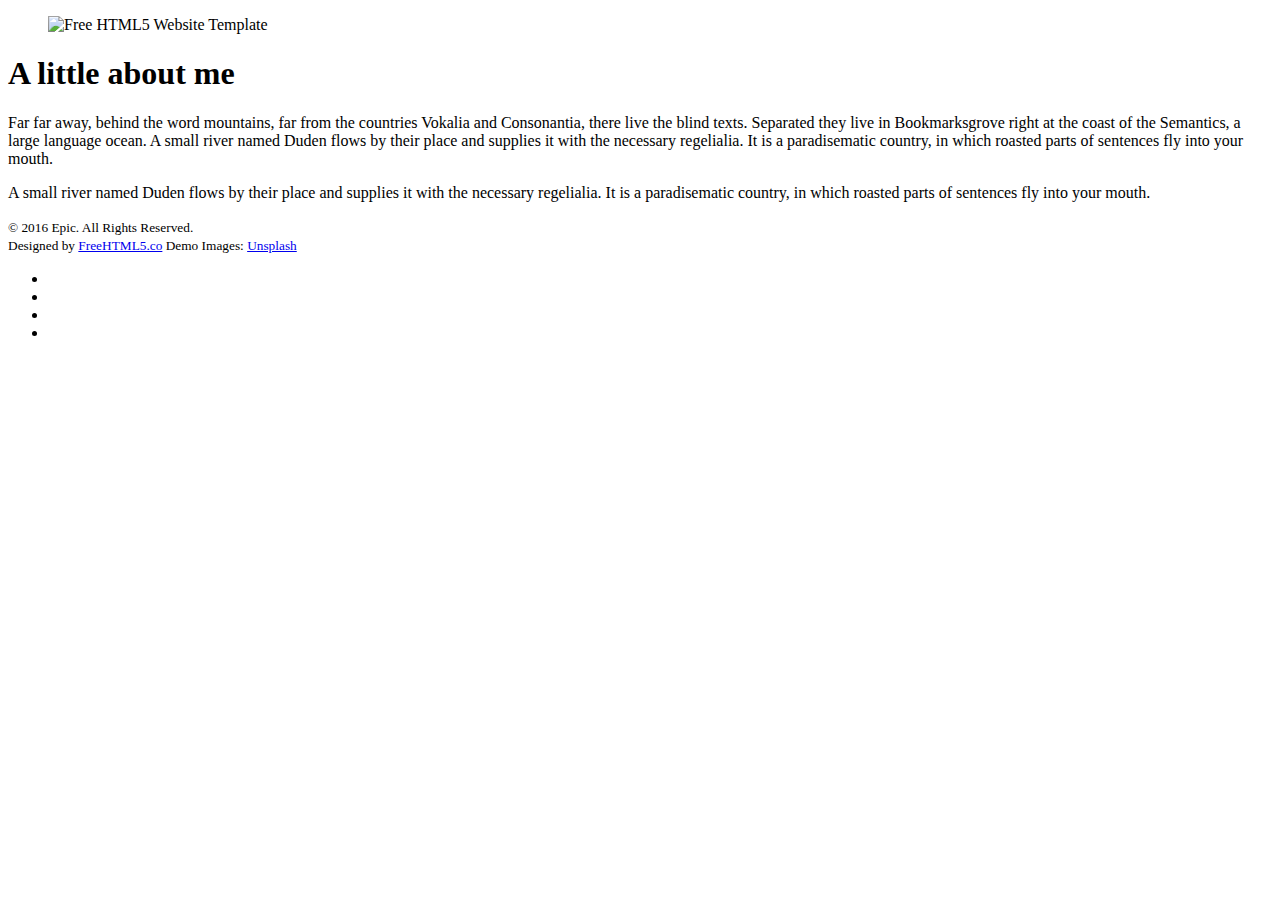
==== about.html @ 95648d62 "add photograph page" ====
<!DOCTYPE html>
<!--[if lt IE 7]>      <html class="no-js lt-ie9 lt-ie8 lt-ie7"> <![endif]-->
<!--[if IE 7]>         <html class="no-js lt-ie9 lt-ie8"> <![endif]-->
<!--[if IE 8]>         <html class="no-js lt-ie9"> <![endif]-->
<!--[if gt IE 8]><!--> <html class="no-js"> <!--<![endif]-->
	<head>
	<meta charset="utf-8">
	<meta http-equiv="X-UA-Compatible" content="IE=edge">
	<title>Epic &mdash; Fully Responsive Free HTML5 Bootstrap Website Template by FREEHTML5.co</title>
	<meta name="viewport" content="width=device-width, initial-scale=1">
	<meta name="description" content="Free HTML5 Template by FREEHTML5.CO" />
	<meta name="keywords" content="free html5, free template, free bootstrap, website template, html5, css3, mobile first, responsive" />
	<meta name="author" content="FREEHTML5.CO" />

  <!-- 
	//////////////////////////////////////////////////////

	FREE HTML5 TEMPLATE 
	DESIGNED & DEVELOPED by FREEHTML5.CO
		
	Website: 		http://freehtml5.co/
	Email: 			info@freehtml5.co
	Twitter: 		http://twitter.com/fh5co
	Facebook: 		https://www.facebook.com/fh5co

	//////////////////////////////////////////////////////
	 -->

  	<!-- Facebook and Twitter integration -->
	<meta property="og:title" content=""/>
	<meta property="og:image" content=""/>
	<meta property="og:url" content=""/>
	<meta property="og:site_name" content=""/>
	<meta property="og:description" content=""/>
	<meta name="twitter:title" content="" />
	<meta name="twitter:image" content="" />
	<meta name="twitter:url" content="" />
	<meta name="twitter:card" content="" />

	<!-- Place favicon.ico and apple-touch-icon.png in the root directory -->
	<link rel="shortcut icon" href="favicon.ico">
	<!-- Google Fonts -->
	<link href='http://fonts.googleapis.com/css?family=Playfair+Display:400,700,400italic|Roboto:400,300,700' rel='stylesheet' type='text/css'>
	<!-- Animate -->
	<link rel="stylesheet" href="css/animate.css">
	<!-- Icomoon -->
	<link rel="stylesheet" href="css/icomoon.css">
	<!-- Bootstrap  -->
	<link rel="stylesheet" href="css/bootstrap.css">
	<!-- Magnific Popup -->
	<link rel="stylesheet" href="css/magnific-popup.css">

	<link rel="stylesheet" href="css/style.css">

	
	<!-- jQuery -->
	<script src="js/jquery.min.js"></script>
	<!-- jQuery Easing -->
	<script src="js/jquery.easing.1.3.js"></script>
	<!-- Bootstrap -->
	<script src="js/bootstrap.min.js"></script>
	<!-- Waypoints -->
	<script src="js/jquery.waypoints.min.js"></script>
	<!-- Magnific Popup -->
	<script src="js/jquery.magnific-popup.min.js"></script>
	
	<!-- Main JS -->
	<script src="js/main.js"></script>


	<!-- Modernizr JS -->
	<script src="js/modernizr-2.6.2.min.js"></script>
	<!-- FOR IE9 below -->
	<!--[if lt IE 9]>
	<script src="js/respond.min.js"></script>
	<![endif]-->

	</head>
	<body>
	
	<!-- Loader -->
	<div class="fh5co-loader"></div>
	
	<div id="fh5co-logo" class="inside-page">
		<a href="index.html" class="transition"><i class="icon-camera"></i><em><span class="icon-home"></span></em></a>	
	</div>

	<div id="fh5co-main" role="main">
		
		<div class="container">
			
			
			<figure class="fh5co-img">
				<img src="images/single_1.jpg" alt="Free HTML5 Website Template" class="img-responsive animate-box">
			</figure>

			<div class="row">
				<div class="col-md-8 col-md-push-4 fh5co-heading">
					<h1>A little about me</h1>
					<p>Far far away, behind the word mountains, far from the countries Vokalia and Consonantia, there live the blind texts. Separated they live in Bookmarksgrove right at the coast of the Semantics, a large language ocean. A small river named Duden flows by their place and supplies it with the necessary regelialia. It is a paradisematic country, in which roasted parts of sentences fly into your mouth.</p>
					<p>A small river named Duden flows by their place and supplies it with the necessary regelialia. It is a paradisematic country, in which roasted parts of sentences fly into your mouth.</p>
				</div>
			</div>
			<div id="fh5co-footer">
				<p><small>&copy; 2016 Epic. All Rights Reserved. <br> Designed by <a href="http://freehtml5.co/" target="_blank">FreeHTML5.co</a> Demo Images: <a href="http://unsplash.com/" target="_blank">Unsplash</a></small></p>
				<ul class="fh5co-social">
					<li><a href="#"><i class="icon-twitter-with-circle"></i></a></li>
					<li><a href="#"><i class="icon-facebook-with-circle"></i></a></li>
					<li><a href="#"><i class="icon-instagram-with-circle"></i></a></li>
					<li><a href="#"><i class="icon-dribbble-with-circle"></i></a></li>
				</ul>
			</div>
				
		</div>

	</div>

	</body>
</html>
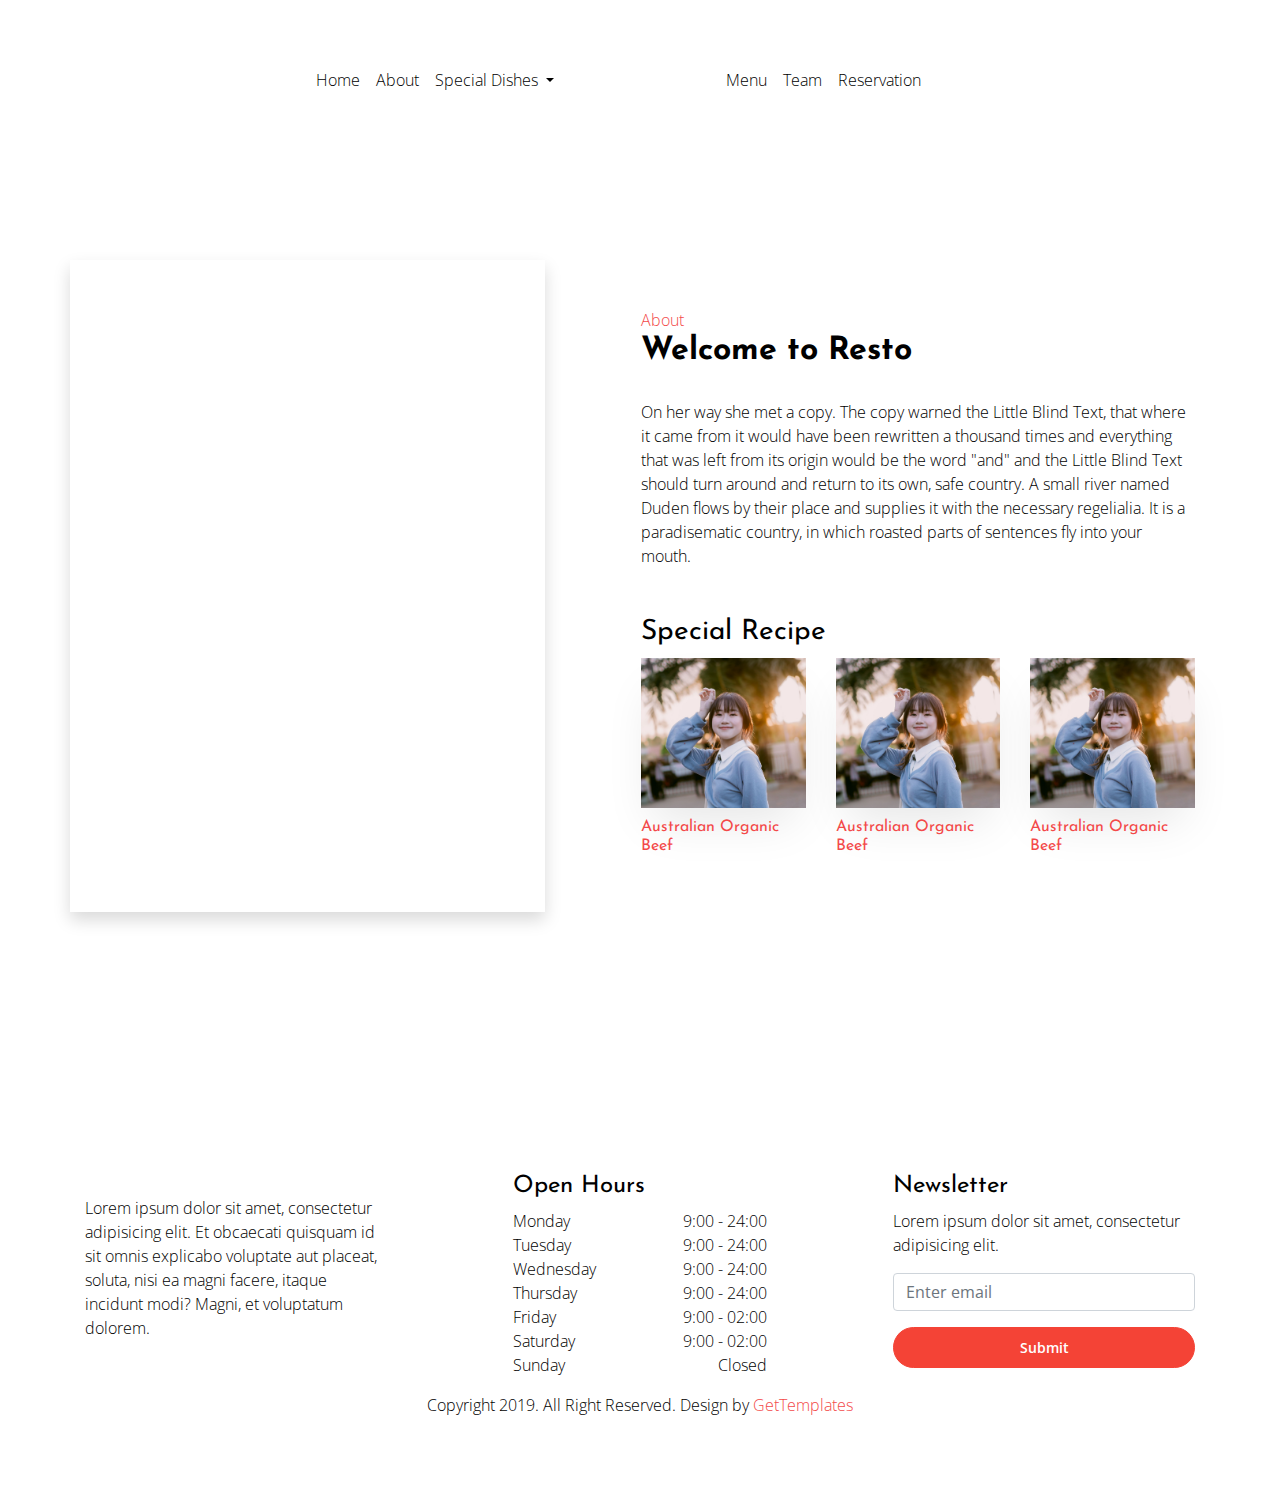
==== commit 88add452: "web baru" ====
--- a/about.html
+++ b/about.html
@@ -1,121 +1,248 @@
-
 <!DOCTYPE html>
-<!--[if lt IE 7]>      <html class="no-js lt-ie9 lt-ie8 lt-ie7"> <![endif]-->
-<!--[if IE 7]>         <html class="no-js lt-ie9 lt-ie8"> <![endif]-->
-<!--[if IE 8]>         <html class="no-js lt-ie9"> <![endif]-->
-<!--[if gt IE 8]><!--> <html class="no-js"> <!--<![endif]-->
-	<head>
-	<meta charset="utf-8">
-	<meta http-equiv="X-UA-Compatible" content="IE=edge">
-	<title>Epic &mdash; Fully Responsive Free HTML5 Bootstrap Website Template by FREEHTML5.co</title>
-	<meta name="viewport" content="width=device-width, initial-scale=1">
-	<meta name="description" content="Free HTML5 Template by FREEHTML5.CO" />
-	<meta name="keywords" content="free html5, free template, free bootstrap, website template, html5, css3, mobile first, responsive" />
-	<meta name="author" content="FREEHTML5.CO" />
-
-  <!-- 
-	//////////////////////////////////////////////////////
-
-	FREE HTML5 TEMPLATE 
-	DESIGNED & DEVELOPED by FREEHTML5.CO
-		
-	Website: 		http://freehtml5.co/
-	Email: 			info@freehtml5.co
-	Twitter: 		http://twitter.com/fh5co
-	Facebook: 		https://www.facebook.com/fh5co
-
-	//////////////////////////////////////////////////////
-	 -->
-
-  	<!-- Facebook and Twitter integration -->
-	<meta property="og:title" content=""/>
-	<meta property="og:image" content=""/>
-	<meta property="og:url" content=""/>
-	<meta property="og:site_name" content=""/>
-	<meta property="og:description" content=""/>
-	<meta name="twitter:title" content="" />
-	<meta name="twitter:image" content="" />
-	<meta name="twitter:url" content="" />
-	<meta name="twitter:card" content="" />
-
-	<!-- Place favicon.ico and apple-touch-icon.png in the root directory -->
-	<link rel="shortcut icon" href="favicon.ico">
-	<!-- Google Fonts -->
-	<link href='http://fonts.googleapis.com/css?family=Playfair+Display:400,700,400italic|Roboto:400,300,700' rel='stylesheet' type='text/css'>
-	<!-- Animate -->
-	<link rel="stylesheet" href="css/animate.css">
-	<!-- Icomoon -->
-	<link rel="stylesheet" href="css/icomoon.css">
-	<!-- Bootstrap  -->
-	<link rel="stylesheet" href="css/bootstrap.css">
-	<!-- Magnific Popup -->
-	<link rel="stylesheet" href="css/magnific-popup.css">
-
-	<link rel="stylesheet" href="css/style.css">
-
+<!--
+	Resto by GetTemplates.co
+	URL: https://gettemplates.co
+-->
+<html lang="en">
+
+<head>
+
+    <meta charset="utf-8">
+    <meta http-equiv="X-UA-Compatible" content="IE=edge">
+    <title>Resto - Restaurant Bootstrap 4 Template by GetTemplates.co</title>
+    <meta name="description" content="Resto">
+    <meta name="viewport" content="width=device-width, initial-scale=1, shrink-to-fit=no">
+
+    <!-- External CSS -->
+    <link rel="stylesheet" href="vendor/bootstrap/bootstrap.min.css">
+    <link rel="stylesheet" href="vendor/select2/select2.min.css">
+    <link rel="stylesheet" href="vendor/owlcarousel/owl.carousel.min.css">
+    <link rel="stylesheet" href="https://cdn.rawgit.com/noelboss/featherlight/1.7.13/release/featherlight.min.css">
+    <link rel="stylesheet" href="https://cdnjs.cloudflare.com/ajax/libs/tempusdominus-bootstrap-4/5.0.1/css/tempusdominus-bootstrap-4.min.css">
+    <link rel="stylesheet" href="https://cdnjs.cloudflare.com/ajax/libs/font-awesome/5.8.1/css/brands.css">
+
+    <!-- Fonts -->
+    <link rel="stylesheet" href="https://fonts.googleapis.com/css?family=Open+Sans:300,400,700|Josefin+Sans:300,400,700">
+    <link rel="stylesheet" href="https://cdn.linearicons.com/free/1.0.0/icon-font.min.css">
+    <link rel="stylesheet" href="https://use.fontawesome.com/releases/v5.8.1/css/all.css" integrity="sha384-50oBUHEmvpQ+1lW4y57PTFmhCaXp0ML5d60M1M7uH2+nqUivzIebhndOJK28anvf" crossorigin="anonymous">
+
+    <!-- CSS -->
+    <link rel="stylesheet" href="css/style.min.css">
+
+    <!-- Modernizr JS for IE8 support of HTML5 elements and media queries -->
+    <script src="https://cdnjs.cloudflare.com/ajax/libs/modernizr/2.8.3/modernizr.js"></script>
+
+</head>
+<body data-spy="scroll" data-target="#navbar">
+	<div id="side-nav" class="sidenav">
+	<a href="javascript:void(0)" id="side-nav-close">&times;</a>
 	
-	<!-- jQuery -->
-	<script src="js/jquery.min.js"></script>
-	<!-- jQuery Easing -->
-	<script src="js/jquery.easing.1.3.js"></script>
-	<!-- Bootstrap -->
-	<script src="js/bootstrap.min.js"></script>
-	<!-- Waypoints -->
-	<script src="js/jquery.waypoints.min.js"></script>
-	<!-- Magnific Popup -->
-	<script src="js/jquery.magnific-popup.min.js"></script>
+	<div class="sidenav-content">
+		<p>
+			Kuncen WB1, Wirobrajan 10010, DIY
+		</p>
+		<p>
+			<span class="fs-16 primary-color">(+68) 120034509</span>
+		</p>
+		<p>info@yourdomain.com</p>
+	</div>
+</div>	<div id="side-search" class="sidenav">
+	<a href="javascript:void(0)" id="side-search-close">&times;</a>
+	<div class="sidenav-content">
+		<form action="">
+
+			<div class="input-group md-form form-sm form-2 pl-0">
+			  <input class="form-control my-0 py-1 red-border" type="text" placeholder="Search" aria-label="Search">
+			  <div class="input-group-append">
+			    <button class="input-group-text red lighten-3" id="basic-text1">
+			    	<i class="fas fa-search text-grey" aria-hidden="true"></i>
+			    </button>
+			  </div>
+			</div>
+
+		</form>
+	</div>
 	
+ 	
+</div>	<div id="canvas-overlay"></div>
+	<div class="boxed-page">
+		<nav id="navbar-header" class="navbar navbar-expand-lg">
+    <div class="container">
+        <a class="navbar-brand navbar-brand-center d-flex align-items-center p-0 only-mobile" href="/">
+            <img src="img/logo.png" alt="">
+        </a>
+        <button class="navbar-toggler" type="button" data-toggle="collapse" data-target="#navbarSupportedContent" aria-controls="navbarSupportedContent" aria-expanded="false" aria-label="Toggle navigation">
+            <span class="lnr lnr-menu"></span>
+        </button>
+
+        <div class="collapse navbar-collapse justify-content-between" id="navbarSupportedContent">
+            <ul class="navbar-nav d-flex justify-content-between">
+                <li class="nav-item only-desktop">
+                    <a class="nav-link" id="side-nav-open" href="#">
+                        <span class="lnr lnr-menu"></span>
+                    </a>
+                </li>
+                <div class="d-flex flex-lg-row flex-column">
+                    <li class="nav-item active">
+                        <a class="nav-link" href="/">Home <span class="sr-only">(current)</span></a>
+                    </li>
+                    <li class="nav-item">
+                        <a class="nav-link" href="about.html">About</a>
+                    </li>
+
+                    <li class="nav-item dropdown">
+                        <a class="nav-link dropdown-toggle" href="#" id="navbarDropdown" role="button" data-toggle="dropdown" aria-haspopup="true" aria-expanded="false">
+                          Special Dishes
+                        </a>
+                        <div class="dropdown-menu" aria-labelledby="navbarDropdown">
+                          <a class="dropdown-item" href="special-dishes.html">Beef Steak Sauce</a>
+                          <a class="dropdown-item" href="special-dishes.html">Salmon Zucchini</a>
+                        </div>
+                    </li>
+                </div>
+            </ul>
+            
+            <a class="navbar-brand navbar-brand-center d-flex align-items-center only-desktop" href="#">
+                <img src="img/logo.png" alt="">
+            </a>
+            <ul class="navbar-nav d-flex justify-content-between">
+                <div class="d-flex flex-lg-row flex-column">
+                    <li class="nav-item active">
+                        <a class="nav-link" href="menu.html">Menu</a>
+                    </li>
+                    <li class="nav-item">
+                        <a class="nav-link" href="team.html">Team</a>
+                    </li>
+
+                    <li class="nav-item dropdown">
+                        <a class="nav-link" href="reservation.html">Reservation</a>
+                    </li>
+                </div>
+                <li class="nav-item">
+                    <a id="side-search-open" class="nav-link" href="#">
+                        <span class="lnr lnr-magnifier"></span>
+                    </a>
+                </li>
+            </ul>
+        </div>
+    </div>
+</nav>		<!-- Welcome Section -->
+<section id="gtco-welcome" class="bg-white section-padding">
+    <div class="container">
+        <div class="section-content">
+            <div class="row">
+                <div class="col-sm-5 img-bg d-flex shadow align-items-center justify-content-center justify-content-md-end img-2" style="background-image: url(img/hero-2.jpg);">
+                    
+                </div>
+                <div class="col-sm-7 py-5 pl-md-0 pl-4">
+                    <div class="heading-section pl-lg-5 ml-md-5">
+                        <span class="subheading">
+                            About
+                        </span>
+                        <h2>
+                            Welcome to Resto
+                        </h2>
+                    </div>
+                    <div class="pl-lg-5 ml-md-5">
+                        <p>On her way she met a copy. The copy warned the Little Blind Text, that where it came from it would have been rewritten a thousand times and everything that was left from its origin would be the word "and" and the Little Blind Text should turn around and return to its own, safe country. A small river named Duden flows by their place and supplies it with the necessary regelialia. It is a paradisematic country, in which roasted parts of sentences fly into your mouth.</p>
+                        <h3 class="mt-5">Special Recipe</h3>
+                        <div class="row">
+                            <div class="col-4">
+                                <a href="#" class="thumb-menu">
+                                    <img class="img-fluid img-cover" src="img/hero-1.jpg" />
+                                    <h6>Australian Organic Beef</h6>
+                                </a>
+                            </div>
+                            <div class="col-4">
+                                <a href="#" class="thumb-menu">
+                                    <img class="img-fluid img-cover" src="img/hero-1.jpg" />
+                                    <h6>Australian Organic Beef</h6>
+                                </a>
+                            </div>
+                            <div class="col-4">
+                                <a href="#" class="thumb-menu">
+                                    <img class="img-fluid img-cover" src="img/hero-1.jpg"/>
+                                    <h6>Australian Organic Beef</h6>
+                                </a>
+                            </div>
+                        </div>
+                    </div>
+                </div>
+            </div>
+        </div>
+    </div>
+</section>
+<!-- End of Welcome Section -->		<footer class="mastfoot pb-5 bg-white section-padding pb-0">
+    <div class="inner container">
+         <div class="row">
+         	<div class="col-lg-4">
+         		<div class="footer-widget pr-lg-5 pr-0">
+         			<img src="img/logo.png" class="img-fluid footer-logo mb-3" alt="">
+	         		<p>Lorem ipsum dolor sit amet, consectetur adipisicing elit. Et obcaecati quisquam id sit omnis explicabo voluptate aut placeat, soluta, nisi ea magni facere, itaque incidunt modi? Magni, et voluptatum dolorem.</p>
+	         		<nav class="nav nav-mastfoot justify-content-start">
+		                <a class="nav-link" href="#">
+		                	<i class="fab fa-facebook-f"></i>
+		                </a>
+		                <a class="nav-link" href="#">
+		                	<i class="fab fa-twitter"></i>
+		                </a>
+		                <a class="nav-link" href="#">
+		                	<i class="fab fa-instagram"></i>
+		                </a>
+		            </nav>
+         		</div>
+         		
+         	</div>
+         	<div class="col-lg-4">
+         		<div class="footer-widget px-lg-5 px-0">
+         			<h4>Open Hours</h4>
+	         		<ul class="list-unstyled open-hours">
+		                <li class="d-flex justify-content-between"><span>Monday</span><span>9:00 - 24:00</span></li>
+		                <li class="d-flex justify-content-between"><span>Tuesday</span><span>9:00 - 24:00</span></li>
+		                <li class="d-flex justify-content-between"><span>Wednesday</span><span>9:00 - 24:00</span></li>
+		                <li class="d-flex justify-content-between"><span>Thursday</span><span>9:00 - 24:00</span></li>
+		                <li class="d-flex justify-content-between"><span>Friday</span><span>9:00 - 02:00</span></li>
+		                <li class="d-flex justify-content-between"><span>Saturday</span><span>9:00 - 02:00</span></li>
+		                <li class="d-flex justify-content-between"><span>Sunday</span><span> Closed</span></li>
+		              </ul>
+         		</div>
+         		
+         	</div>
+
+         	<div class="col-lg-4">
+         		<div class="footer-widget pl-lg-5 pl-0">
+         			<h4>Newsletter</h4>
+	         		<p>Lorem ipsum dolor sit amet, consectetur adipisicing elit.</p>
+	         		<form id="newsletter">
+						<div class="form-group">
+							<input type="email" class="form-control" id="emailNewsletter" aria-describedby="emailNewsletter" placeholder="Enter email">
+						</div>
+						<button type="submit" class="btn btn-primary w-100">Submit</button>
+					</form>
+         		</div>
+         		
+         	</div>
+         	<div class="col-md-12 d-flex align-items-center">
+         		<p class="mx-auto text-center mb-0">Copyright 2019. All Right Reserved. Design by <a href="https://gettemplates.co" target="_blank">GetTemplates</a></p>
+         	</div>
+            
+        </div>
+    </div>
+</footer>	</div>
+	
+</div>
+	<!-- External JS -->
+	<script src="https://ajax.googleapis.com/ajax/libs/jquery/3.3.1/jquery.min.js"></script>
+	<script src="https://cdnjs.cloudflare.com/ajax/libs/moment.js/2.22.2/moment.min.js"></script>
+	<script src="vendor/bootstrap/popper.min.js"></script>
+	<script src="vendor/bootstrap/bootstrap.min.js"></script>
+	<script src="vendor/select2/select2.min.js "></script>
+	<script src="vendor/owlcarousel/owl.carousel.min.js"></script>
+	<script src="https://cdn.rawgit.com/noelboss/featherlight/1.7.13/release/featherlight.min.js"></script>
+	<script src="vendor/stellar/jquery.stellar.js" type="text/javascript" charset="utf-8"></script>
+	<script src="https://cdnjs.cloudflare.com/ajax/libs/tempusdominus-bootstrap-4/5.0.1/js/tempusdominus-bootstrap-4.min.js"></script>
+
 	<!-- Main JS -->
-	<script src="js/main.js"></script>
-
-
-	<!-- Modernizr JS -->
-	<script src="js/modernizr-2.6.2.min.js"></script>
-	<!-- FOR IE9 below -->
-	<!--[if lt IE 9]>
-	<script src="js/respond.min.js"></script>
-	<![endif]-->
-
-	</head>
-	<body>
-	
-	<!-- Loader -->
-	<div class="fh5co-loader"></div>
-	
-	<div id="fh5co-logo" class="inside-page">
-		<a href="index.html" class="transition"><i class="icon-camera"></i><em><span class="icon-home"></span></em></a>	
-	</div>
-
-	<div id="fh5co-main" role="main">
-		
-		<div class="container">
-			
-			
-			<figure class="fh5co-img">
-				<img src="images/single_1.jpg" alt="Free HTML5 Website Template" class="img-responsive animate-box">
-			</figure>
-
-			<div class="row">
-				<div class="col-md-8 col-md-push-4 fh5co-heading">
-					<h1>A little about me</h1>
-					<p>Far far away, behind the word mountains, far from the countries Vokalia and Consonantia, there live the blind texts. Separated they live in Bookmarksgrove right at the coast of the Semantics, a large language ocean. A small river named Duden flows by their place and supplies it with the necessary regelialia. It is a paradisematic country, in which roasted parts of sentences fly into your mouth.</p>
-					<p>A small river named Duden flows by their place and supplies it with the necessary regelialia. It is a paradisematic country, in which roasted parts of sentences fly into your mouth.</p>
-				</div>
-			</div>
-			<div id="fh5co-footer">
-				<p><small>&copy; 2016 Epic. All Rights Reserved. <br> Designed by <a href="http://freehtml5.co/" target="_blank">FreeHTML5.co</a> Demo Images: <a href="http://unsplash.com/" target="_blank">Unsplash</a></small></p>
-				<ul class="fh5co-social">
-					<li><a href="#"><i class="icon-twitter-with-circle"></i></a></li>
-					<li><a href="#"><i class="icon-facebook-with-circle"></i></a></li>
-					<li><a href="#"><i class="icon-instagram-with-circle"></i></a></li>
-					<li><a href="#"><i class="icon-dribbble-with-circle"></i></a></li>
-				</ul>
-			</div>
-				
-		</div>
-
-	</div>
-
-	</body>
+	<script src="js/app.min.js "></script>
+</body>
 </html>
-
--- a/css/style.min.css
+++ b/css/style.min.css
@@ -0,0 +1,512 @@
+/*
+ *	Resto by GetTemplates.co
+ *	URL: https://gettemplates.co
+ */
+html {
+  overflow-x: hidden; }
+
+body {
+  font-family: 'Open Sans', sans-serif;
+  font-weight: 300;
+  color: #000;
+  background-color: #ffffff; }
+
+.h1, .h2, .h3, .h4, .h5, .h6, h1, h2, h3, h4, h5, h6 {
+  font-family: 'Josefin Sans', sans-serif;
+  font-weight: 400; }
+
+h1, h2 {
+  font-weight: 700; }
+
+.subheading {
+  color: #f34949; }
+
+.bg-white {
+  background-color: #fff; }
+
+.bg-grey {
+  background-color: #f7f8f9; }
+
+a {
+  color: #f34949; }
+
+a:focus,
+button:focus {
+  outline: none;
+  box-shadow: none; }
+
+.btn:hover,
+a:hover {
+  text-decoration: none;
+  color: #b92318; }
+
+.btn-icon {
+  display: inline-flex;
+  align-items: center; }
+  .btn-icon .lnr {
+    font-size: 30px;
+    margin-right: 10px; }
+
+.boxed-page {
+  position: relative;
+  border-color: #ededed;
+  background-color: #fff; }
+  .boxed-page .section-padding {
+    padding-top: 65px;
+    padding-bottom: 65px; }
+  @media (min-width: 992px) {
+    .boxed-page .section-padding {
+      padding-top: 130px;
+      padding-bottom: 130px; } }
+
+@media (min-width: 1200px) {
+  .boxed-page {
+    margin: 30px; } }
+
+.img-bg {
+  background-size: cover;
+  background-repeat: no-repeat;
+  background-position: center center; }
+
+.img-cover {
+  object-fit: cover;
+  object-position: center; }
+
+.navbar-brand-center {
+  padding-left: 70px;
+  padding-right: 70px; }
+  .navbar-brand-center img {
+    height: 37px; }
+
+.footer-logo {
+  height: 50px; }
+
+.nav-link {
+  color: #000; }
+
+#navbar-header {
+  height: 100px; }
+  #navbar-header .navbar-nav .dropdown-menu {
+    border: none;
+    border-bottom: 2px solid #f34949;
+    border-radius: 0 !important;
+    box-shadow: -5px 8px 20px 0px rgba(229, 16, 2, 0.15); }
+
+@media (min-width: 1024px) {
+  #navbar-header .navbar-nav {
+    width: 50%; }
+  #navbar-header .dropdown .dropdown-menu {
+    display: block;
+    opacity: 0;
+    transition: all 500ms ease; }
+  #navbar-header .dropdown:hover .dropdown-menu {
+    display: block;
+    opacity: 1; } }
+
+.btn {
+  font-size: 14px;
+  font-weight: 600; }
+
+.btn-primary {
+  display: inline-block;
+  background-color: #f44336;
+  border-color: #f44336;
+  color: #fff;
+  border-radius: 30px;
+  padding: 9px 25px;
+  text-transform: capitalize;
+  -webkit-transition: all 0.3s ease 0s;
+  -moz-transition: all 0.3s ease 0s;
+  -o-transition: all 0.3s ease 0s;
+  transition: all 0.3s ease 0s; }
+  .btn-primary:hover {
+    background-color: #b92318;
+    border-color: #b92318;
+    color: #fff; }
+
+.btn-shadow {
+  box-shadow: -5px 8px 20px 0px rgba(110, 158, 0, 0.15); }
+
+.btn-icon {
+  color: #000; }
+
+.hero {
+  height: 600px;
+  position: relative; }
+  @media (min-width: 992px) {
+    .hero {
+      height: calc(100vh - 130px); } }
+
+.hero-info {
+  padding-top: 60px; }
+  @media (min-width: 1420px) {
+    .hero-info {
+      padding-top: 140px; } }
+  .hero-info li {
+    padding-right: 15px;
+    padding-left: 15px; }
+  .hero-info .lnr {
+    display: block;
+    font-size: 32px;
+    margin-bottom: 15px; }
+
+.hero-carousel .owl-prev, .hero-carousel .owl-next {
+  width: 70px;
+  height: 70px; }
+
+.hero-carousel .owl-prev, .hero-carousel .owl-next {
+  display: flex;
+  align-items: center;
+  justify-content: center;
+  background-color: #fff; }
+
+.hero-carousel .owl-prev {
+  border-right: 1px solid #f7f8f9; }
+
+.hero-carousel .owl-nav {
+  display: flex;
+  position: absolute;
+  bottom: 0;
+  right: 0; }
+
+.hero-carousel .owl-item img {
+  height: 600px;
+  object-fit: cover;
+  max-width: 100%; }
+  @media (min-width: 992px) {
+    .hero-carousel .owl-item img {
+      height: calc(100vh - 130px); } }
+
+.thumb-menu img {
+  height: 150px;
+  width: 100%;
+  margin: 0 auto;
+  margin-bottom: 10px;
+  box-shadow: 0px 24px 48px -12px rgba(0, 0, 0, 0.1);
+  transition: all 0.3s ease; }
+
+.heading-section {
+  margin-bottom: 30px; }
+
+/*============================
+=            MENU            =
+============================*/
+.menus:hover img {
+  transform: scale(1.1, 1.1); }
+
+.menu-img {
+  overflow: hidden;
+  height: 80px;
+  width: 80px; }
+  .menu-img img {
+    transition: all .5s ease;
+    height: 100%;
+    object-fit: cover; }
+
+.menu-price {
+  text-align: right; }
+
+.menus {
+  padding-bottom: 15px;
+  margin-bottom: 15px;
+  border-bottom: 1px dashed #ccc; }
+  .menus p, .menus h3 {
+    margin-bottom: 0; }
+  .menus .text-wrap {
+    width: calc(100% - 95px);
+    margin-left: 15px; }
+    .menus .text-wrap h4 {
+      font-weight: 300; }
+
+/*=====  End of MENU  ======*/
+/*=================================
+=            TESTIMONY            =
+=================================*/
+#gtco-testimonial {
+  background-repeat: no-repeat;
+  background-position: center center;
+  background-size: cover;
+  color: #fff; }
+
+.testi-content {
+  text-align: center; }
+  .testi-content .testi-text {
+    font-style: italic;
+    font-weight: 300;
+    line-height: 1.6;
+    padding: 30px 60px;
+    font-size: 32px; }
+  .testi-content .testi-author {
+    font-weight: 500; }
+  .testi-content .testi-desc span {
+    color: #f34949;
+    font-weight: bold; }
+  .testi-content .owl-dots {
+    position: absolute;
+    text-align: center;
+    margin: 0 auto;
+    display: block;
+    left: 0;
+    right: 0;
+    bottom: -50px; }
+  .testi-content .owl-nav {
+    display: none; }
+
+.owl-dot {
+  position: relative;
+  display: inline-block;
+  margin: 0 5px;
+  width: 12px;
+  height: 12px;
+  cursor: pointer; }
+  .owl-dot span {
+    top: 0;
+    left: 0;
+    width: 100%;
+    height: 100%;
+    outline: none;
+    border-radius: 50%;
+    background-color: #fff;
+    background-color: rgba(255, 255, 255, 0.3);
+    text-indent: -999em;
+    cursor: pointer;
+    position: absolute;
+    box-shadow: 0 0 0 2px rgba(255, 255, 255, 0);
+    -webkit-transition: box-shadow 0.3s ease, background-color 0.3s ease;
+    transition: box-shadow 0.3s ease, background-color 0.3s ease; }
+  .owl-dot.active > span {
+    background-color: transparent;
+    box-shadow: 0 0 0 2px white; }
+
+/*=====  End of TESTIMONY  ======*/
+/*===============================
+=            OVERLAY            =
+===============================*/
+.overlay {
+  position: relative; }
+
+.overlay:after {
+  position: absolute;
+  display: block;
+  content: "";
+  background: #000;
+  opacity: 0.2;
+  top: 0;
+  bottom: 0;
+  left: 0;
+  right: 0; }
+
+.overlay .section-content {
+  position: relative;
+  z-index: 1; }
+
+/*=====  End of OVERLAY  ======*/
+/*============================
+=            TEAM            =
+============================*/
+.team-card {
+  position: relative; }
+  .team-card:hover .team-desc {
+    height: 110px; }
+    .team-card:hover .team-desc .team-social-links {
+      opacity: 1; }
+
+.team-desc {
+  position: absolute;
+  background: #fff;
+  width: auto;
+  left: 15px;
+  bottom: 15px;
+  right: 15px;
+  text-align: center;
+  padding: 15px;
+  height: 80px;
+  overflow: hidden;
+  transition: all .3s ease-in-out; }
+
+.team-social-links {
+  opacity: 0;
+  transition: all .3s ease-in-out; }
+
+/*=====  End of TEAM  ======*/
+/*===================================
+=            RESERVATION            =
+===================================*/
+#gtco-reservation {
+  height: 650px;
+  margin-bottom: 200px; }
+
+#selectPerson + .select2-container--default .select2-selection--single .select2-selection__rendered {
+  line-height: 36px;
+  padding-left: 12px; }
+
+#selectPerson + .select2-container .select2-selection--single {
+  height: 38px;
+  border: 1px solid #ced4da; }
+
+#selectPerson + .select2-container--default .select2-selection--single .select2-selection__arrow {
+  height: 36px; }
+
+#selectPerson + .select2-container--default .select2-selection--single .select2-selection__placeholder {
+  color: #6d767e;
+  font-weight: 400; }
+
+/*=====  End of RESERVATION  ======*/
+/*===============================
+=            SideNav            =
+===============================*/
+.sidenav {
+  height: 100%;
+  width: 0;
+  position: fixed;
+  z-index: 1002;
+  top: 0;
+  left: 0;
+  background-color: #111;
+  overflow-x: hidden;
+  transition: 0.5s;
+  padding-top: 60px;
+  color: #fff; }
+
+.sidenav-content {
+  padding: 8px 32px;
+  transform: translateY(20px);
+  opacity: 0;
+  transition: transform 0.5s cubic-bezier(0.785, 0.135, 0.15, 0.86), opacity 0.5s cubic-bezier(0.785, 0.135, 0.15, 0.86); }
+
+.in .sidenav-content {
+  transform: translateY(0);
+  opacity: 1;
+  transition: transform 0.5s cubic-bezier(0.785, 0.135, 0.15, 0.86) 0.5s, opacity 0.5s 0.5s; }
+
+.sidenav a {
+  text-decoration: none;
+  font-size: 25px;
+  color: #818181;
+  display: block;
+  transition: 0.3s; }
+
+.sidenav a:hover {
+  color: #f1f1f1; }
+
+.sidenav #side-nav-close,
+.sidenav #side-search-close {
+  position: absolute;
+  top: 0;
+  right: 25px;
+  font-size: 36px;
+  margin-left: 50px; }
+
+@media screen and (max-height: 450px) {
+  .sidenav {
+    padding-top: 15px; }
+  .sidenav a {
+    font-size: 18px; } }
+
+#side-search .form-control {
+  background-color: transparent; }
+
+#side-search .input-group-text {
+  background: transparent;
+  color: #fff; }
+
+#canvas-overlay {
+  content: '';
+  background: #000;
+  opacity: 0;
+  display: block;
+  position: fixed;
+  left: 0;
+  right: 0;
+  top: 0;
+  bottom: 0;
+  z-index: 1001;
+  visibility: hidden;
+  transition: opacity 0.5s cubic-bezier(0.785, 0.135, 0.15, 0.86), visibility 0.5s cubic-bezier(0.785, 0.135, 0.15, 0.86); }
+
+.sidenav-open #canvas-overlay,
+.sidesearch-open #canvas-overlay {
+  max-width: 100%;
+  opacity: .4;
+  visibility: visible; }
+
+/*=====  End of SideNav  ======*/
+/*======================================
+=            Special Dishes            =
+======================================*/
+#gtco-special-dishes .special-number {
+  position: relative;
+  font-size: 60px; }
+  #gtco-special-dishes .special-number:after {
+    content: '';
+    position: absolute;
+    top: 50%;
+    transform: translateY(-50%);
+    left: 90px;
+    width: 200px;
+    height: 1px;
+    background: #000; }
+
+#gtco-special-dishes h3 span {
+  color: #f34949; }
+
+.dishes-text {
+  padding-left: 90px; }
+
+/*=====  End of Special Dishes  ======*/
+/*==================================
+=            RESPONSIVE            =
+==================================*/
+
+
+/*==== Bingang ====*/
+
+.filter-red{
+	filter: invert(37%) sepia(15%) saturate(7240%) hue-rotate(338deg) brightness(96%) contrast(100%);
+}
+
+
+.only-mobile {
+  display: none !important; }
+
+@media (max-width: 992px) {
+  .hero {
+    height: 100%; }
+  .boxed-page {
+    padding-top: 100px; }
+  #navbar-header {
+    position: fixed;
+    top: 0;
+    height: auto;
+    width: 100%;
+    background-color: #fff;
+    z-index: 11;
+    padding-top: 15px;
+    padding-bottom: 15px; }
+    #navbar-header .dropdown-menu {
+      box-shadow: none !important; }
+    #navbar-header .navbar-collapse {
+      margin-top: 15px;
+      background: #fff !important; }
+  .only-mobile {
+    display: block !important; }
+  .only-desktop {
+    display: none !important; }
+  .menu-wrap {
+    margin-bottom: 30px; }
+  .footer-widget {
+    margin-bottom: 30px; }
+  .hero-left {
+    padding-top: 30px;
+    padding-bottom: 30px; } }
+
+@media (max-width: 767px) {
+  .hero-left,
+  .hero-carousel .owl-item img {
+    height: 380px; }
+  .thumb-menu img {
+    height: 90px; }
+  .img-2 {
+    height: 500px; } }
+
+/*=====  End of RESPONSIVE  ======*/
